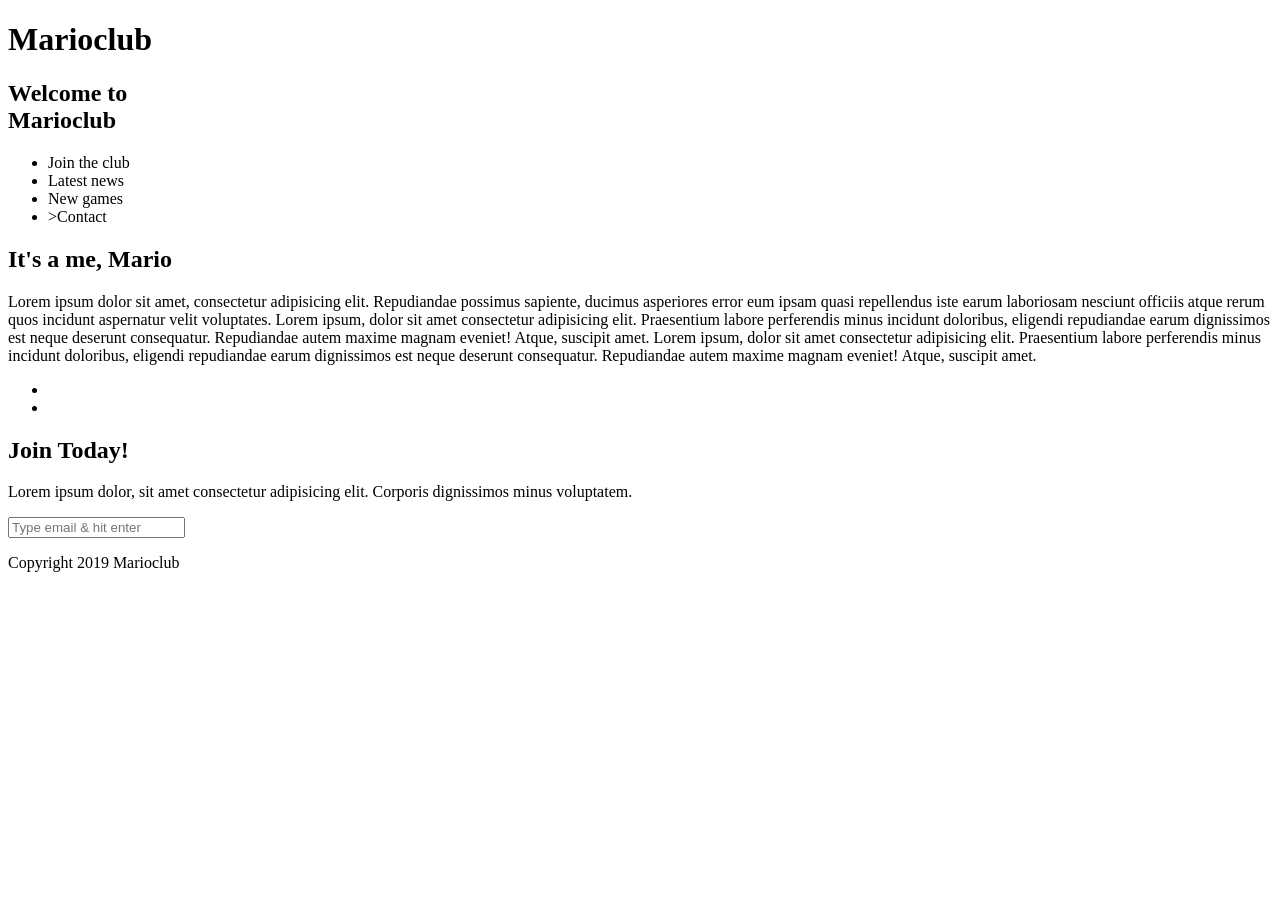
==== index.html @ 2849ca3a "filer" ====
<!DOCTYPE html>
<html lang="en">

<head>
    <meta name="viewport" content="width=device-width, initial-scale=1.0">
    <!--- Write the correct path to the favicon.ico inside the href attribute below --->
    <link rel="shortcut icon" href="" type="image/x-icon">

    <!--- Write the correct path to the favicon.ico inside the href attribute below --->
    <link rel="icon" href="" type="image/x-icon">

    <!--- Add a link to stylesheet --->
    <title>Marioclub</title>
</head>

<body>
    <header>
        <!--- Convert h1 tag into a clickable link that opens the landingpage - index.html --->
        <h1>Marioclub</h1>
    </header>
    <section class="banner">
        <!--- Add a image tag that displays banner.jpg and add an alt attribute with following text "marioclub welcome banner"  --->
        <div class="welcome">
            <h2>Welcome to <br><span>Marioclub</span></h2>
        </div>
    </section>
    <nav class="main-nav">
        <ul>
            <!--- Add a link around the <li>Join the club</li> tag that refers to index.html and inside the link tag add a class attribute named "join" --->
            <li>Join the club</li>
            <!--- Add a link tag around the <li>Lastest news</li> tag that refers to news.html --->
            <li>Latest news</li>
            <!--- Add a link tag around the <li>New games</li> tag that refers to games.html --->
            <li>New games</li>
            <!--- Add a link tag around the <li>Contact</li> tag that refers to contact.html --->
            <li>>Contact</li>
        </ul>
    </nav>
    <main>
        <article>
            <h2>It's a me, Mario</h2>
            <p>Lorem ipsum dolor sit amet, consectetur adipisicing elit. Repudiandae possimus sapiente, ducimus asperiores error eum ipsam quasi repellendus iste earum laboriosam nesciunt officiis atque rerum quos incidunt aspernatur velit voluptates. Lorem ipsum, dolor sit amet consectetur adipisicing elit. Praesentium labore perferendis minus incidunt doloribus, eligendi repudiandae earum dignissimos est neque deserunt consequatur. Repudiandae autem maxime magnam eveniet! Atque, suscipit amet. Lorem ipsum, dolor sit amet consectetur adipisicing elit. Praesentium labore perferendis minus incidunt doloribus, eligendi repudiandae earum dignissimos est neque deserunt consequatur. Repudiandae autem maxime magnam eveniet! Atque, suscipit amet.</p>
        </article>
        <ul class="images">
            <!--- Add an image tag inside <li> tag that displays image "thumb-1.jpg" and add an alt attribute with following text "mario thumbnail 1 --->
            <li></li>
            <!--- Add an image tag inside <li> tag that displays image "thumb-2.jpg" and add an alt attribute with following text "mario thumbnail 2 --->
            <li></li>
        </ul>
    </main>
    <section class="join">
        <h2>Join Today!</h2>
        <p>Lorem ipsum dolor, sit amet consectetur adipisicing elit. Corporis dignissimos minus voluptatem.</p>
        <form>
            <input type="email" name="email" placeholder="Type email & hit enter" required>
        </form>
    </section>
    <footer>
        <p class="copyright">Copyright 2019 Marioclub</p>
    </footer>
</body>

</html>
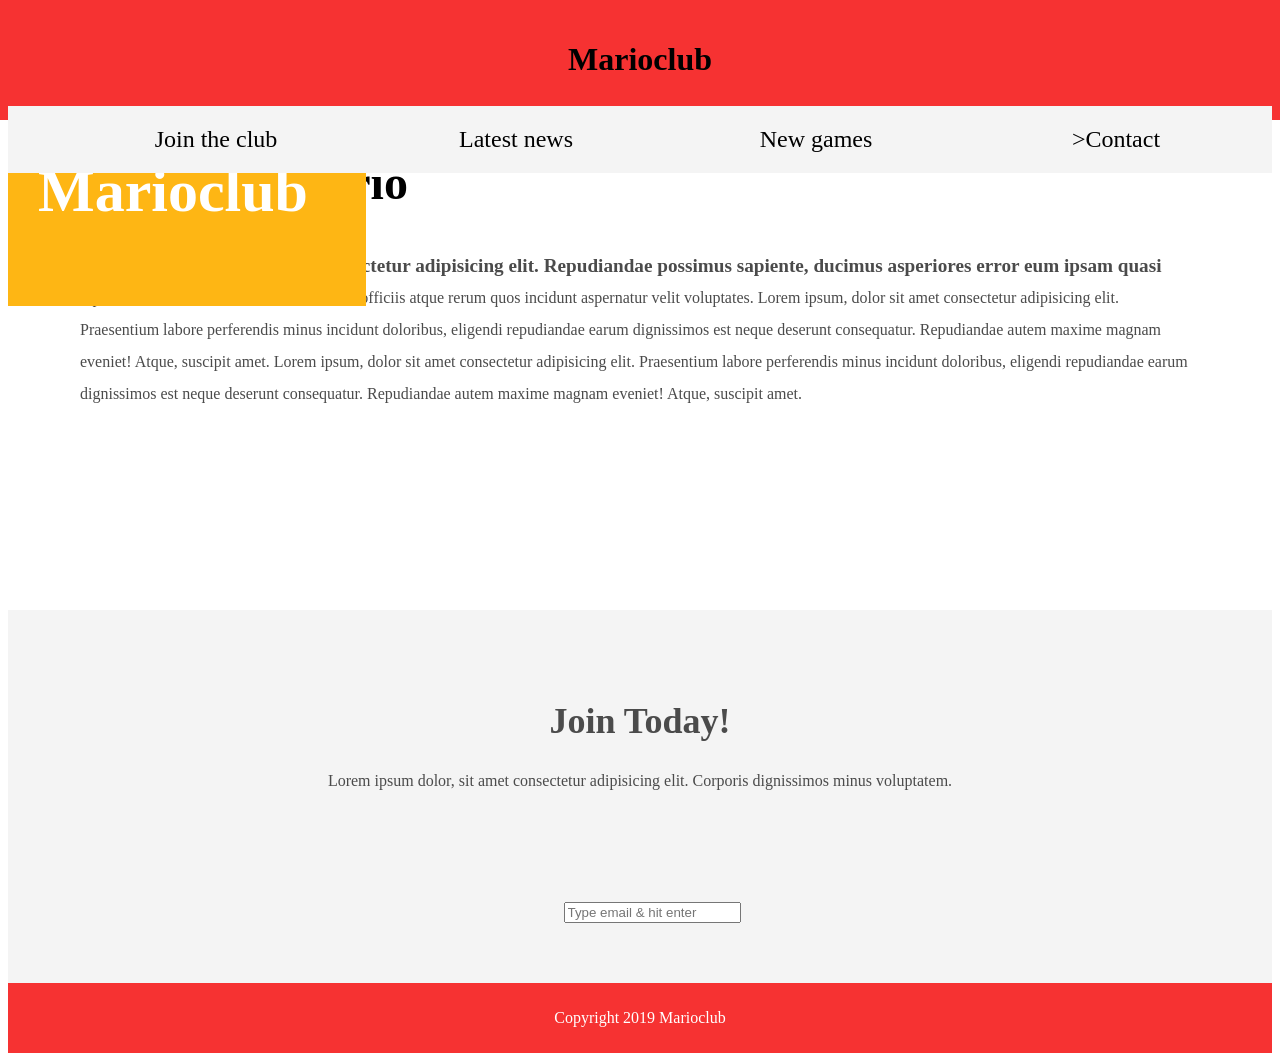
==== commit d5011d91: "linket til css" ====
--- a/index.html
+++ b/index.html
@@ -10,6 +10,7 @@
     <link rel="icon" href="" type="image/x-icon">
 
     <!--- Add a link to stylesheet --->
+    <link rel="stylesheet" href="css/style.css">
     <title>Marioclub</title>
 </head>
 
--- a/css/style.css
+++ b/css/style.css
@@ -0,0 +1,258 @@
+body, ul, li, h1, h2, a{
+  
+  /* Insert a margin property and set it's value to 0 */
+  /* Insert a padding property and set it's value to 0 */
+  /* Insert a font-family property and set it's value to tahoma
+  font-family: tahoma;
+}
+p{
+  /* Insert a font-size property and set it's value to 18px */
+}
+header{
+  background-color: #F63232;
+  padding: 20px 0;
+  text-align: center;
+  position: fixed;
+  width: 100%;
+  top: 0;
+  left: 0;
+  z-index: 1;
+}
+header h1{
+  /* Insert a color property and set it's value to white  */
+  /* Insert a border property and set it's value to 8px solid white  */
+  /* Insert a display property and set it's value to inline-block  */
+  /* Insert a padding property and set it's value to 6px and 12px  */
+  /* Insert a border-radius property and set it's value to 36px */
+}
+.banner{
+  position: relative;
+}
+.banner img{
+  max-width: 100%;
+}
+.banner .welcome{
+  background:#FEB614;
+  color: white;
+  padding: 30px;
+  font-size: 60px;
+  position: absolute;
+  left: 0;
+  top: 30%;
+} 
+.banner .welcome span{
+  /* Insert a font-size property and set it's value to 1.4em */
+}
+nav{
+  background: #F4F4F4;
+  padding: 20px;
+  position: -webkit-sticky;
+  position: sticky;
+  top: 106px;
+  z-index: 1;
+}
+nav ul{
+  white-space: nowrap;
+  max-width: 1200px;
+  margin: 0 auto;
+  text-align: center;
+}
+nav li{
+  width: 25%;
+  display: inline-block;
+  font-size: 24px;
+}
+nav li a{
+  text-decoration: none;
+  color: #4B4B4B;
+}
+nav li a:hover{
+  /* Insert a text-decoration property and set it's value to underline */
+}
+nav li a.join{
+  color: #F63232;
+}
+main{
+  max-width: 100%;
+  width: 1200px;
+  margin: 80px auto;
+  padding: 0 40px;
+  -webkit-box-sizing: border-box;
+  box-sizing: border-box;
+}
+article h2{
+  /* Insert a color property and set it's value to #F63232  */
+  /* Insert a font-size property and set it's value to 48px */
+  font-size: 48px;
+}
+article p{
+  line-height: 2em;
+  color: #4B4B4B;
+}
+article p::first-line{
+  font-weight: bold;
+  font-size: 1.2em;
+}
+.images{
+  text-align: center;
+  margin: 80px 0;
+  white-space: nowrap;
+}
+.images li{
+  display: inline-block;
+  list-style-type: none;
+  width: 40%;
+  margin: 20px 5%;
+  position: relative;
+}
+.images li:hover{
+  top: -4px;
+}
+.images li img{
+  max-width: 100%;
+}
+.images {
+  display: -webkit-box;
+  display: -ms-flexbox;
+  display: flex;
+  -ms-flex-wrap: wrap;
+  flex-wrap: wrap;
+}
+.coverimage li {
+  -webkit-box-flex: 1;
+  -ms-flex: 0 0 50%;
+  flex: 0 0 50%;
+  margin: 5px;
+  height: 100px;
+}
+section.join{
+  background: #F4F4F4;
+  text-align: center;
+  padding: 60px 20px;
+  color: #4B4B4B;
+}
+section.join h2{
+  font-size: 36px;
+}
+form {
+  /* Insert a padding-left property with following value: 1.5rem */
+  /* Insert a pading-top property with following value: 6rem */
+    padding-left: 1.5rem;
+    padding-top: 6rem;
+}
+form input{
+  /* Insert a margin property and set it's value to 20px and 0  */
+  /* Insert a padding property and set it's value to 10px and 20px */ 
+  /* Insert a font-size property and set it's value to 24px */
+  /* Insert a border-radius property and set it's value to 28px */ 
+  /* Insert a border property and set it's value to 4px solid and white */
+}
+form textarea{
+  margin: 20px 0;
+  padding: 10px 20px;
+  font-size: 24px;
+  border-radius: 28px;
+  border: 4px solid black;
+}
+form input:focus{
+  /* Insert a border property with following values: 4px dashed #4B4B4B */
+  /* Insert a outline property with following values: none */
+}
+form textarea:focus{
+  border: 4px dashed #4B4B4B;
+  outline: none;
+}
+form input:valid{
+  border: 4px solid #71d300;
+}
+input[type="submit"] {
+  /* Insert a width property with following value: 39rem */
+  /* Insert a background-color property with following value: red */
+  /* Insert a font-size property with following value: xx-large */
+  /* Insert a color property with following value: ghostwhite */
+    color: ghostwhite;
+}
+input[type="submit"]:focus {
+    border: 4px dashed ghostwhite;
+    outline: none
+}
+footer{
+  background: #F63232;
+  color: white;
+  padding: 10px;
+  text-align: center;
+}
+
+/* responsive styles */
+
+@media screen and (max-width: 1400px){
+
+  .banner .welcome{
+    font-size: 40px;
+  }
+
+}
+
+@media screen and (max-width: 960px){
+
+  .banner .welcome{
+    font-size: 28px;
+  }
+  nav li{
+    font-size: 18px;
+  }
+
+}
+
+@media screen and (max-width: 700px){
+
+  .banner .welcome{
+    font-size: 20px;
+    position: relative;
+    text-align: center;
+  }
+  .banner .welcome br{
+    display: none;
+  }
+  .banner .welcome span{
+    font-size: 1em;
+  }
+  nav li{
+    font-size: 18px;
+  }
+  .images li{
+    width: 100%;
+    display: block;
+    margin: 20px auto;
+  }
+
+}
+
+@media screen and (max-width: 560px){
+
+  .banner .welcome{
+    font-size: 20px;
+    position: relative;
+    text-align: center;
+  }
+  .banner .welcome br{
+    display: none;
+  }
+  .banner .welcome span{
+    font-size: 1em;
+  }
+  nav li{
+    display: block;
+    width: 100%;
+    margin: 12px 0;
+  }
+  article h2{
+    font-size: 36px;
+  }
+  header, nav{
+    position: relative;
+    top: 0;
+  }
+  
+
+}
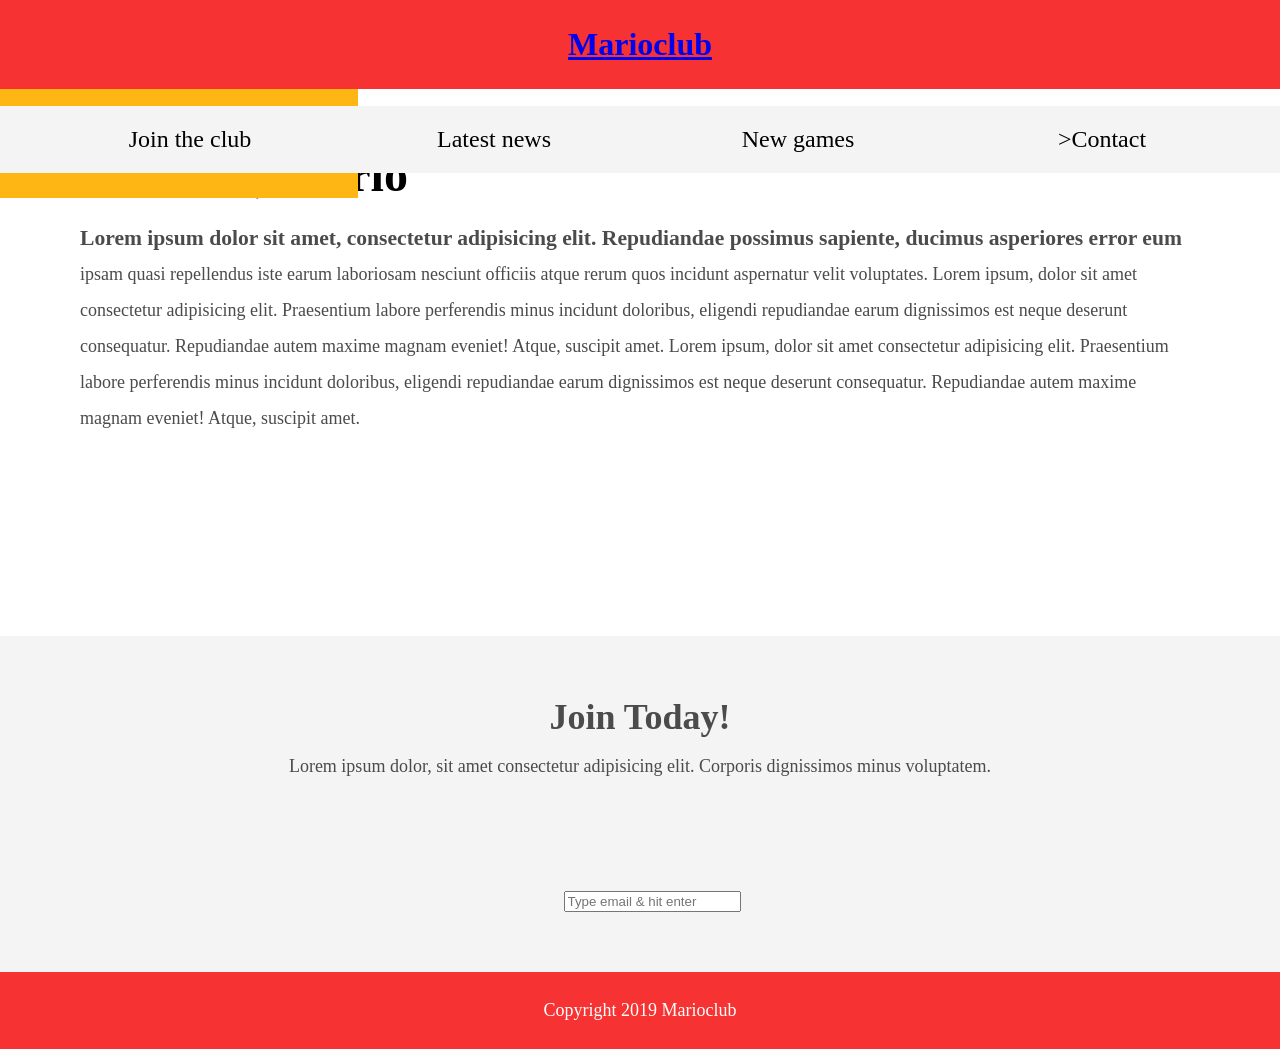
==== commit 4b8855e4: "favicon + h1 linket til index" ====
--- a/index.html
+++ b/index.html
@@ -4,10 +4,10 @@
 <head>
     <meta name="viewport" content="width=device-width, initial-scale=1.0">
     <!--- Write the correct path to the favicon.ico inside the href attribute below --->
-    <link rel="shortcut icon" href="" type="image/x-icon">
+    <link rel="shortcut icon" href="img/favicon.ico" type="image/x-icon">
 
     <!--- Write the correct path to the favicon.ico inside the href attribute below --->
-    <link rel="icon" href="" type="image/x-icon">
+    <link rel="icon" href="img/favicon.ico" type="image/x-icon">
 
     <!--- Add a link to stylesheet --->
     <link rel="stylesheet" href="css/style.css">
@@ -17,7 +17,7 @@
 <body>
     <header>
         <!--- Convert h1 tag into a clickable link that opens the landingpage - index.html --->
-        <h1>Marioclub</h1>
+        <h1><a href="index.html">Marioclub</a></h1>
     </header>
     <section class="banner">
         <!--- Add a image tag that displays banner.jpg and add an alt attribute with following text "marioclub welcome banner"  --->
--- a/css/style.css
+++ b/css/style.css
@@ -1,12 +1,12 @@
 body, ul, li, h1, h2, a{
   
-  /* Insert a margin property and set it's value to 0 */
-  /* Insert a padding property and set it's value to 0 */
-  /* Insert a font-family property and set it's value to tahoma
+  margin: 0;
+  padding: 0;
   font-family: tahoma;
+ 
 }
 p{
-  /* Insert a font-size property and set it's value to 18px */
+  font-size: 18px;
 }
 header{
   background-color: #F63232;
@@ -19,11 +19,11 @@
   z-index: 1;
 }
 header h1{
-  /* Insert a color property and set it's value to white  */
-  /* Insert a border property and set it's value to 8px solid white  */
-  /* Insert a display property and set it's value to inline-block  */
-  /* Insert a padding property and set it's value to 6px and 12px  */
-  /* Insert a border-radius property and set it's value to 36px */
+  color: white;
+  border-property: 8px solid white;
+  display: inline-block;
+  padding: 6px 12px;
+  border-radius: 36px;
 }
 .banner{
   position: relative;
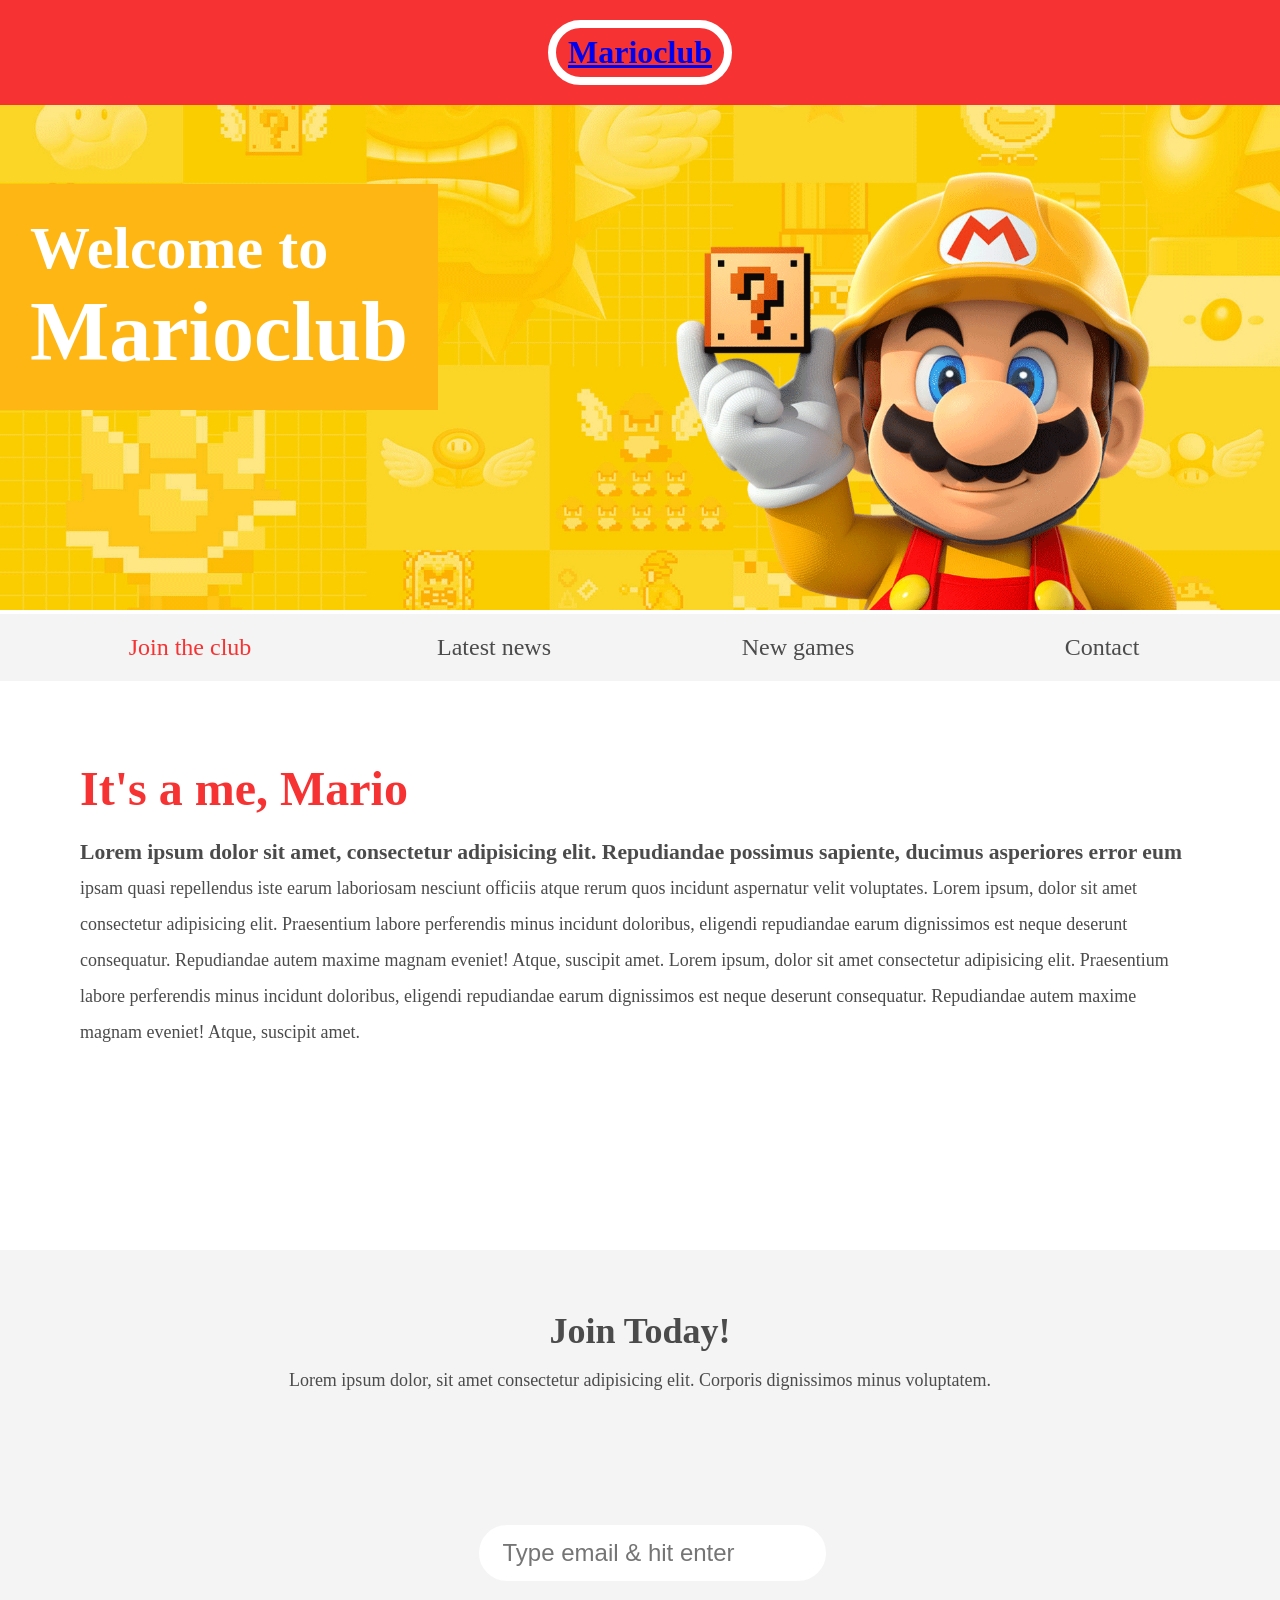
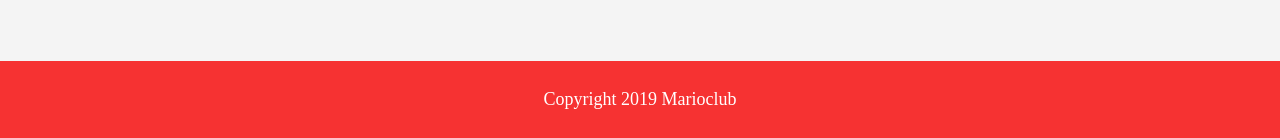
==== commit 1f844b85: "lavet links til li på nav" ====
--- a/index.html
+++ b/index.html
@@ -21,6 +21,7 @@
     </header>
     <section class="banner">
         <!--- Add a image tag that displays banner.jpg and add an alt attribute with following text "marioclub welcome banner"  --->
+        <img src="img/banner.jpg" alt="marioclub welcome banner">
         <div class="welcome">
             <h2>Welcome to <br><span>Marioclub</span></h2>
         </div>
@@ -28,13 +29,13 @@
     <nav class="main-nav">
         <ul>
             <!--- Add a link around the <li>Join the club</li> tag that refers to index.html and inside the link tag add a class attribute named "join" --->
-            <li>Join the club</li>
+            <li><a href="index.html" class="join">Join the club</a></li>
             <!--- Add a link tag around the <li>Lastest news</li> tag that refers to news.html --->
-            <li>Latest news</li>
+            <li><a href="news.html">Latest news</a></li>
             <!--- Add a link tag around the <li>New games</li> tag that refers to games.html --->
-            <li>New games</li>
+            <li><a href="games.html">New games</a></li>
             <!--- Add a link tag around the <li>Contact</li> tag that refers to contact.html --->
-            <li>>Contact</li>
+            <li><a href="contact.html">Contact</a></li>
         </ul>
     </nav>
     <main>
--- a/css/style.css
+++ b/css/style.css
@@ -20,7 +20,7 @@
 }
 header h1{
   color: white;
-  border-property: 8px solid white;
+  border: 8px solid white;
   display: inline-block;
   padding: 6px 12px;
   border-radius: 36px;
@@ -41,7 +41,7 @@
   top: 30%;
 } 
 .banner .welcome span{
-  /* Insert a font-size property and set it's value to 1.4em */
+  font-size: 1.4em;
 }
 nav{
   background: #F4F4F4;
@@ -67,7 +67,7 @@
   color: #4B4B4B;
 }
 nav li a:hover{
-  /* Insert a text-decoration property and set it's value to underline */
+  text-decoration: underline;
 }
 nav li a.join{
   color: #F63232;
@@ -81,8 +81,8 @@
   box-sizing: border-box;
 }
 article h2{
-  /* Insert a color property and set it's value to #F63232  */
-  /* Insert a font-size property and set it's value to 48px */
+
+  color: #F63232;
   font-size: 48px;
 }
 article p{
@@ -135,17 +135,15 @@
   font-size: 36px;
 }
 form {
-  /* Insert a padding-left property with following value: 1.5rem */
-  /* Insert a pading-top property with following value: 6rem */
     padding-left: 1.5rem;
     padding-top: 6rem;
 }
 form input{
-  /* Insert a margin property and set it's value to 20px and 0  */
-  /* Insert a padding property and set it's value to 10px and 20px */ 
-  /* Insert a font-size property and set it's value to 24px */
-  /* Insert a border-radius property and set it's value to 28px */ 
-  /* Insert a border property and set it's value to 4px solid and white */
+  margin: 20px 0;
+  padding: 10px 20px;
+  font-size: 24px;
+  border-radius: 28px;
+  border: 4px solid white;
 }
 form textarea{
   margin: 20px 0;
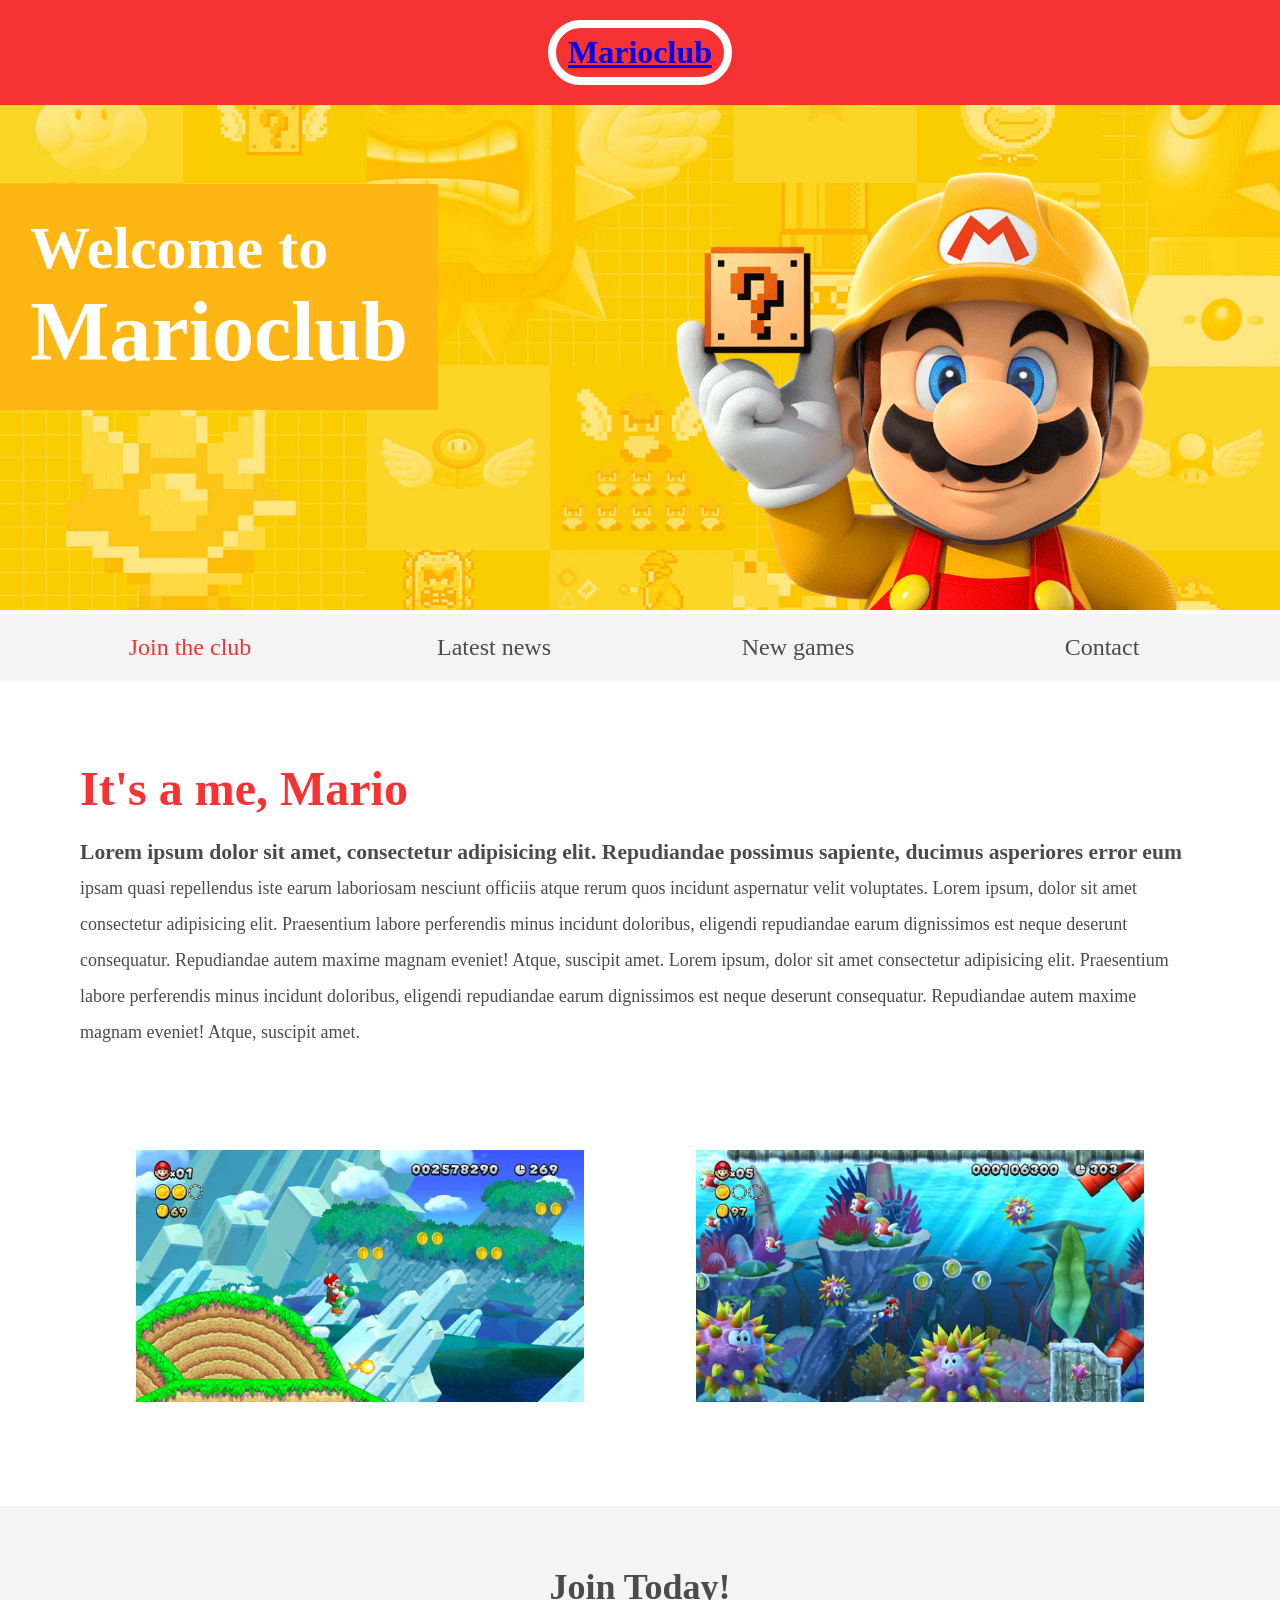
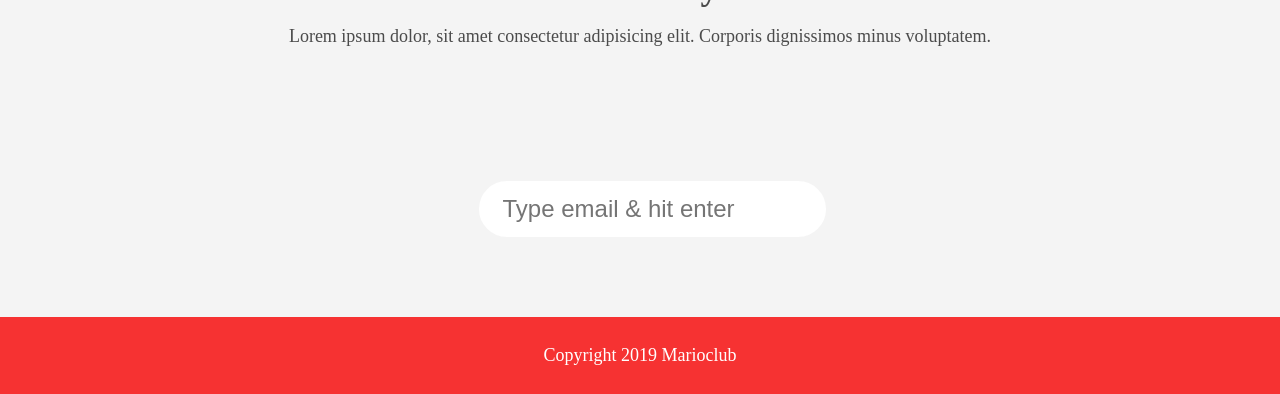
==== commit d9ac15c8: "linket til thumb 1 og 2" ====
--- a/index.html
+++ b/index.html
@@ -26,6 +26,7 @@
             <h2>Welcome to <br><span>Marioclub</span></h2>
         </div>
     </section>
+
     <nav class="main-nav">
         <ul>
             <!--- Add a link around the <li>Join the club</li> tag that refers to index.html and inside the link tag add a class attribute named "join" --->
@@ -38,6 +39,7 @@
             <li><a href="contact.html">Contact</a></li>
         </ul>
     </nav>
+
     <main>
         <article>
             <h2>It's a me, Mario</h2>
@@ -45,9 +47,9 @@
         </article>
         <ul class="images">
             <!--- Add an image tag inside <li> tag that displays image "thumb-1.jpg" and add an alt attribute with following text "mario thumbnail 1 --->
-            <li></li>
+            <li><img src="img/thumb-1.jpg" alt="mario thumbnail 1"></li>
             <!--- Add an image tag inside <li> tag that displays image "thumb-2.jpg" and add an alt attribute with following text "mario thumbnail 2 --->
-            <li></li>
+            <li><img src="img/thumb-2.jpg" alt="mario thumbnail 2"></li>
         </ul>
     </main>
     <section class="join">
